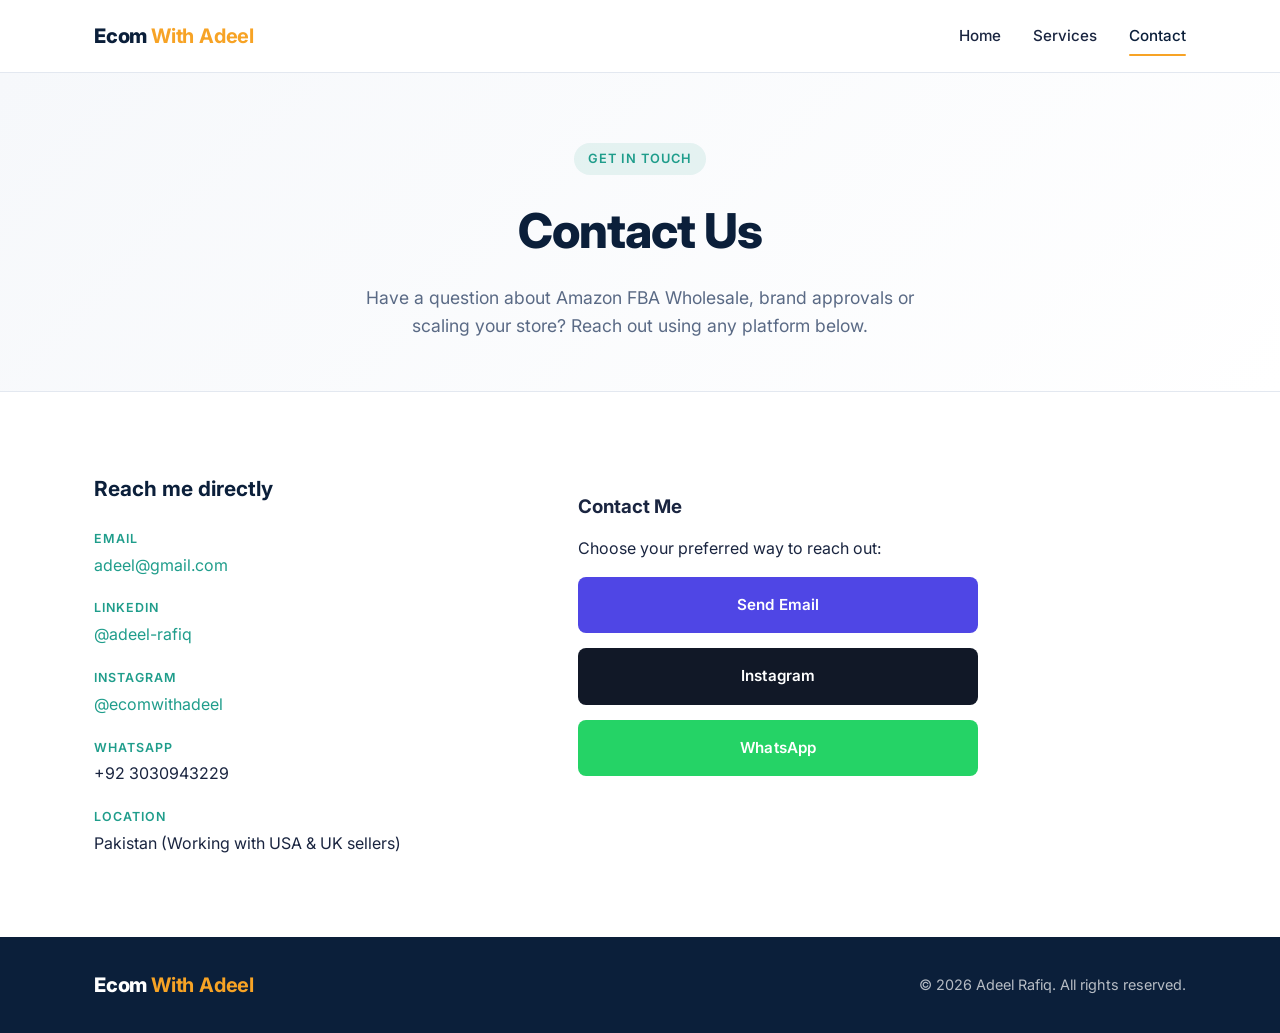
==== contact.html @ 64534500 "Add files via upload" ====
<!DOCTYPE html>
<html lang="en">

<head>
  <meta charset="UTF-8" />
  <link rel="icon" type="image/x-icon" href="favicon.ico" />
  <meta name="viewport" content="width=device-width, initial-scale=1.0" />
  <title>Contact — Ecom With Adeel</title>

  <meta name="description"
    content="Contact Adeel Rafiq for Amazon FBA Wholesale consulting, brand approvals and account scaling." />

  <link rel="preconnect" href="https://fonts.googleapis.com/" />
  <link rel="preconnect" href="https://fonts.gstatic.com/" crossorigin />
  <link
    href="https://fonts.googleapis.com/css2?family=Inter:wght@300;400;500;600;700;800&display=swap"
    rel="stylesheet" />

  <link rel="stylesheet" href="styles.css" />

  <style>
    .contact-actions {
      display: flex;
      flex-direction: column;
      gap: 15px;
      max-width: 400px;
      margin-top: 20px;
    }

    .contact-actions .btn {
      text-align: center;
      text-decoration: none;
      padding: 14px;
      border-radius: 8px;
      font-weight: 600;
      transition: 0.2s ease;
    }

    .btn-primary {
      background: #4f46e5;
      color: white;
    }

    .btn-secondary {
      background: #111827;
      color: white;
    }

    .btn-success {
      background: #25d366;
      color: white;
    }

    .contact-actions .btn:hover {
      opacity: 0.9;
      transform: translateY(-2px);
    }
  </style>

</head>

<body>

  <header class="site-header">
    <div class="container nav">
      <a href="index.html" class="brand">Ecom <span>With Adeel</span></a>
      <button class="nav-toggle" aria-label="Toggle menu" aria-expanded="false">
        <span></span><span></span><span></span>
      </button>
      <nav class="nav-links">
        <a href="index.html">Home</a>
        <a href="services.html">Services</a>
        <a href="contact.html" class="active">Contact</a>
      </nav>
    </div>
  </header>

  <main>

    <section class="page-hero">
      <div class="container">
        <span class="eyebrow">Get in Touch</span>
        <h1>Contact Us</h1>
        <p class="lead">
          Have a question about Amazon FBA Wholesale, brand approvals or scaling
          your store? Reach out using any platform below.
        </p>
      </div>
    </section>

    <section class="section">
      <div class="container">
        <div class="contact-grid">

          <div class="contact-info">
            <h3>Reach me directly</h3>
            <ul class="info-list">
              <li>
                <span class="info-label">Email</span>
                 <a href="https://pk.linkedin.com/in/adeel-rafiq-930a93195" target="_blank" rel="noopener">adeel@gmail.com</a>
              </li>
                <li>
                  <span class="info-label">LinkedIn</span>
                  <a href="https://pk.linkedin.com/in/adeel-rafiq-930a93195" target="_blank" rel="noopener">@adeel-rafiq</a>
                </li>
              <li>
                <span class="info-label">Instagram</span>
                <a href="https://www.instagram.com/ecomwithadeel/" target="_blank" rel="noopener">@ecomwithadeel</a>
              </li>
              <li>
                <span class="info-label">WhatsApp</span>
                <span>+92 3030943229</span>
              </li>
              <li>
                <span class="info-label">Location</span>
                <span>Pakistan (Working with USA & UK sellers)</span>
              </li>
            </ul>
          </div>

          <!-- NEW CONTACT BUTTONS -->
          <div class="contact-actions">
            <h3>Contact Me</h3>
            <p>Choose your preferred way to reach out:</p>

            <a href="mailto:adeel@gmail.com" class="btn btn-primary">
               Send Email
            </a>

            <a href="https://www.instagram.com/ecomwithadeel/" target="_blank" class="btn btn-secondary">
               Instagram
            </a>

            <a href="https://wa.me/923030943229" target="_blank" class="btn btn-success">
               WhatsApp
            </a>
          </div>

        </div>
      </div>
    </section>

  </main>

  <footer class="site-footer">
    <div class="container footer-inner">
      <div class="brand">Ecom <span>With Adeel</span></div>
      <p>© <span id="year"></span> Adeel Rafiq. All rights reserved.</p>
    </div>
  </footer>

  <script>
    document.getElementById("year").textContent = new Date().getFullYear();
  </script>

</body>

</html>
---- styles.css ----
/* =========================================
   Ecom With Adeel — Design System
   ========================================= */
:root {
  --navy-900: #0b1f3a;
  --navy-800: #122a4d;
  --navy-700: #1c3b67;
  --accent: #f7a325;       /* warm gold */
  --accent-2: #1f9d8b;     /* teal */
  --bg: #ffffff;
  --bg-alt: #f6f8fb;
  --text: #1a2540;
  --text-muted: #5a6a85;
  --border: #e3e8f0;
  --shadow-sm: 0 4px 12px rgba(11, 31, 58, 0.06);
  --shadow-md: 0 10px 30px rgba(11, 31, 58, 0.10);
  --shadow-lg: 0 20px 50px rgba(11, 31, 58, 0.18);
  --radius: 14px;
  --radius-sm: 10px;
  --max: 1140px;
  --transition: 0.25s ease;
}

* { box-sizing: border-box; margin: 0; padding: 0; }

html { scroll-behavior: smooth; }

body {
  font-family: 'Inter', -apple-system, BlinkMacSystemFont, 'Segoe UI', sans-serif;
  color: var(--text);
  background: var(--bg);
  line-height: 1.6;
  font-size: 16px;
  -webkit-font-smoothing: antialiased;
}

img { max-width: 100%; display: block; }

a { color: var(--accent-2); text-decoration: none; transition: color var(--transition); }
a:hover { color: var(--accent); }

.container { max-width: var(--max); margin: 0 auto; padding: 0 24px; }

/* =========================================
   Header / Navigation
   ========================================= */
.site-header {
  position: sticky;
  top: 0;
  z-index: 50;
  background: rgba(255, 255, 255, 0.92);
  backdrop-filter: saturate(180%) blur(10px);
  border-bottom: 1px solid var(--border);
}
.nav {
  display: flex;
  align-items: center;
  justify-content: space-between;
  height: 72px;
}
.brand {
  font-weight: 800;
  font-size: 1.25rem;
  letter-spacing: -0.01em;
  color: var(--navy-900);
}
.brand span { color: var(--accent); font-weight: 700; }

.nav-links { display: flex; gap: 32px; align-items: center; }
.nav-links a {
  color: var(--text);
  font-weight: 500;
  font-size: 0.95rem;
  position: relative;
  padding: 6px 0;
}
.nav-links a:hover, .nav-links a.active { color: var(--navy-900); }
.nav-links a.active::after {
  content: '';
  position: absolute;
  left: 0; right: 0; bottom: -2px;
  height: 2px;
  background: var(--accent);
  border-radius: 2px;
}

.nav-toggle {
  display: none;
  background: none;
  border: none;
  cursor: pointer;
  width: 40px; height: 40px;
  flex-direction: column;
  justify-content: center;
  align-items: center;
  gap: 5px;
}
.nav-toggle span {
  display: block;
  width: 24px;
  height: 2px;
  background: var(--navy-900);
  transition: var(--transition);
}

/* =========================================
   Buttons
   ========================================= */
.btn {
  display: inline-block;
  padding: 12px 24px;
  border-radius: var(--radius-sm);
  font-weight: 600;
  font-size: 0.95rem;
  text-align: center;
  cursor: pointer;
  border: 2px solid transparent;
  transition: all var(--transition);
  letter-spacing: 0.01em;
}
.btn-primary {
  background: var(--navy-900);
  color: #fff;
}
.btn-primary:hover {
  background: var(--accent);
  color: var(--navy-900);
  transform: translateY(-2px);
  box-shadow: var(--shadow-md);
}
.btn-ghost {
  background: transparent;
  color: var(--navy-900);
  border-color: var(--navy-900);
}
.btn-ghost:hover {
  background: var(--navy-900);
  color: #fff;
}
.btn-lg { padding: 14px 32px; font-size: 1rem; }

/* =========================================
   Hero (Home)
   ========================================= */
.hero {
  padding: 80px 0 60px;
  background:
    linear-gradient(135deg, rgba(11,31,58,0.03), rgba(247,163,37,0.05)),
    var(--bg);
  position: relative;
  overflow: hidden;
}
.hero::before {
  content: '';
  position: absolute;
  top: -100px; right: -100px;
  width: 400px; height: 400px;
  background: radial-gradient(circle, rgba(247,163,37,0.12), transparent 70%);
  border-radius: 50%;
}
.hero-grid {
  display: grid;
  grid-template-columns: 1.2fr 1fr;
  gap: 60px;
  align-items: center;
  position: relative;
}
.eyebrow {
  display: inline-block;
  background: rgba(31, 157, 139, 0.1);
  color: var(--accent-2);
  padding: 6px 14px;
  border-radius: 100px;
  font-size: 0.8rem;
  font-weight: 600;
  text-transform: uppercase;
  letter-spacing: 0.08em;
  margin-bottom: 18px;
}
.hero h1 {
  font-size: clamp(2.2rem, 5vw, 3.5rem);
  font-weight: 800;
  color: var(--navy-900);
  line-height: 1.1;
  letter-spacing: -0.02em;
  margin-bottom: 18px;
}
.hero h1 .accent { color: var(--accent); }
.lead {
  font-size: 1.1rem;
  color: var(--text-muted);
  margin-bottom: 32px;
  max-width: 560px;
}
.cta-row { display: flex; gap: 14px; flex-wrap: wrap; margin-bottom: 40px; }
.stats {
  display: flex;
  gap: 36px;
  flex-wrap: wrap;
  border-top: 1px solid var(--border);
  padding-top: 24px;
}
.stats div { display: flex; flex-direction: column; }
.stats strong {
  font-size: 1.6rem;
  color: var(--navy-900);
  font-weight: 800;
  line-height: 1;
}
.stats span {
  font-size: 0.85rem;
  color: var(--text-muted);
  margin-top: 4px;
}

.hero-photo { display: flex; justify-content: center; }
.photo-ring {
  position: relative;
  width: 100%;
  max-width: 380px;
  aspect-ratio: 1;
  border-radius: 50%;
  padding: 8px;
  background: linear-gradient(135deg, var(--accent), var(--accent-2));
  box-shadow: var(--shadow-lg);
}
.photo-ring img {
  width: 100%;
  height: 100%;
  border-radius: 50%;
  object-fit: cover;
  border: 6px solid #fff;
}

/* =========================================
   Sections (shared)
   ========================================= */
.section { padding: 80px 0; }
.section-alt { background: var(--bg-alt); }
.section-title {
  font-size: clamp(1.8rem, 3.5vw, 2.4rem);
  font-weight: 800;
  color: var(--navy-900);
  text-align: center;
  letter-spacing: -0.01em;
  margin-bottom: 12px;
}
.section-sub {
  text-align: center;
  color: var(--text-muted);
  font-size: 1.05rem;
  margin-bottom: 50px;
  max-width: 600px;
  margin-left: auto;
  margin-right: auto;
}

/* About */
.about-grid {
  display: grid;
  grid-template-columns: repeat(2, 1fr);
  gap: 28px;
}
.card {
  background: #fff;
  border: 1px solid var(--border);
  border-radius: var(--radius);
  padding: 32px;
  box-shadow: var(--shadow-sm);
  transition: transform var(--transition), box-shadow var(--transition);
}
.card:hover { transform: translateY(-4px); box-shadow: var(--shadow-md); }
.card h3 {
  font-size: 1.2rem;
  color: var(--navy-900);
  margin-bottom: 12px;
}
.card p { color: var(--text-muted); }

/* CV */
.cv-grid {
  display: grid;
  grid-template-columns: 1.5fr 1fr;
  gap: 60px;
  align-items: start;
}
.cv-heading {
  font-size: 1.15rem;
  color: var(--navy-900);
  margin-bottom: 24px;
  padding-bottom: 10px;
  border-bottom: 2px solid var(--accent);
  display: inline-block;
}
.cv-heading.mt { margin-top: 32px; }

.timeline { position: relative; padding-left: 28px; }
.timeline::before {
  content: '';
  position: absolute;
  left: 8px; top: 8px; bottom: 8px;
  width: 2px;
  background: var(--border);
}
.t-item { position: relative; margin-bottom: 28px; }
.t-dot {
  position: absolute;
  left: -28px; top: 6px;
  width: 18px; height: 18px;
  border-radius: 50%;
  background: var(--accent);
  border: 3px solid #fff;
  box-shadow: 0 0 0 2px var(--accent);
}
.t-body h4 { color: var(--navy-900); font-size: 1.05rem; margin-bottom: 4px; }
.t-meta {
  display: block;
  font-size: 0.85rem;
  color: var(--accent-2);
  font-weight: 600;
  margin-bottom: 8px;
}
.t-body p { color: var(--text-muted); font-size: 0.95rem; }

.skills {
  list-style: none;
  display: flex;
  flex-wrap: wrap;
  gap: 10px;
}
.skills li {
  background: #fff;
  border: 1px solid var(--border);
  padding: 8px 14px;
  border-radius: 100px;
  font-size: 0.88rem;
  color: var(--text);
  font-weight: 500;
}

/* CTA Band */
.cta-band {
  background: linear-gradient(135deg, var(--navy-900), var(--navy-700));
  color: #fff;
  padding: 60px 0;
}
.cta-inner {
  display: flex;
  align-items: center;
  justify-content: space-between;
  gap: 30px;
  flex-wrap: wrap;
}
.cta-inner h2 {
  font-size: clamp(1.4rem, 2.8vw, 1.9rem);
  font-weight: 700;
  margin-bottom: 6px;
}
.cta-inner p { color: rgba(255,255,255,0.8); }

/* =========================================
   Page hero (subpages)
   ========================================= */
.page-hero {
  padding: 70px 0 50px;
  background: linear-gradient(135deg, var(--bg-alt), #fff);
  border-bottom: 1px solid var(--border);
  text-align: center;
}
.page-hero h1 {
  font-size: clamp(2rem, 4.5vw, 3rem);
  color: var(--navy-900);
  font-weight: 800;
  letter-spacing: -0.02em;
  margin-bottom: 14px;
}
.page-hero .lead {
  margin: 0 auto;
  text-align: center;
}

/* =========================================
   Services grid
   ========================================= */
.services-grid {
  display: grid;
  grid-template-columns: repeat(auto-fit, minmax(260px, 1fr));
  gap: 24px;
}
.service-card {
  background: #fff;
  border: 1px solid var(--border);
  border-radius: var(--radius);
  padding: 28px;
  text-align: left;
  transition: all var(--transition);
  position: relative;
  overflow: hidden;
}
.service-card::before {
  content: '';
  position: absolute;
  top: 0; left: 0;
  width: 100%;
  height: 3px;
  background: linear-gradient(90deg, var(--accent), var(--accent-2));
  transform: scaleX(0);
  transform-origin: left;
  transition: transform var(--transition);
}
.service-card:hover {
  transform: translateY(-6px);
  box-shadow: var(--shadow-md);
  border-color: transparent;
}
.service-card:hover::before { transform: scaleX(1); }
.service-icon {
  font-size: 2rem;
  margin-bottom: 14px;
  width: 56px; height: 56px;
  border-radius: 12px;
  background: rgba(247, 163, 37, 0.1);
  display: flex;
  align-items: center;
  justify-content: center;
}
.service-card h3 {
  font-size: 1.1rem;
  color: var(--navy-900);
  margin-bottom: 8px;
}
.service-card p { color: var(--text-muted); font-size: 0.95rem; }

/* =========================================
   Contact
   ========================================= */
.contact-grid {
  display: grid;
  grid-template-columns: 1fr 1.4fr;
  gap: 50px;
  align-items: start;
}
.contact-info h3 {
  font-size: 1.3rem;
  color: var(--navy-900);
  margin-bottom: 24px;
}
.info-list { list-style: none; display: flex; flex-direction: column; gap: 20px; }
.info-list li { display: flex; flex-direction: column; gap: 4px; }
.info-label {
  font-size: 0.78rem;
  text-transform: uppercase;
  letter-spacing: 0.08em;
  color: var(--accent-2);
  font-weight: 600;
}

.contact-form {
  background: #fff;
  border: 1px solid var(--border);
  border-radius: var(--radius);
  padding: 36px;
  box-shadow: var(--shadow-sm);
  display: flex;
  flex-direction: column;
  gap: 18px;
}
.form-row { display: flex; flex-direction: column; gap: 6px; }
.form-row label {
  font-size: 0.88rem;
  font-weight: 600;
  color: var(--navy-900);
}
.form-row input,
.form-row textarea {
  font-family: inherit;
  font-size: 0.95rem;
  padding: 12px 14px;
  border: 1.5px solid var(--border);
  border-radius: var(--radius-sm);
  background: #fff;
  color: var(--text);
  transition: border-color var(--transition), box-shadow var(--transition);
}
.form-row input:focus,
.form-row textarea:focus {
  outline: none;
  border-color: var(--accent);
  box-shadow: 0 0 0 3px rgba(247, 163, 37, 0.15);
}
.form-status {
  font-size: 0.9rem;
  font-weight: 500;
  min-height: 20px;
}
.form-status.success { color: var(--accent-2); }
.form-status.error { color: #d64545; }

/* =========================================
   Footer
   ========================================= */
.site-footer {
  background: var(--navy-900);
  color: #fff;
  padding: 32px 0;
}
.footer-inner {
  display: flex;
  justify-content: space-between;
  align-items: center;
  gap: 16px;
  flex-wrap: wrap;
}
.site-footer .brand { color: #fff; }
.site-footer p { color: rgba(255,255,255,0.7); font-size: 0.9rem; }

/* =========================================
   Responsive
   ========================================= */
@media (max-width: 860px) {
  .hero-grid { grid-template-columns: 1fr; gap: 40px; text-align: center; }
  .hero-text .eyebrow, .hero .lead { margin-left: auto; margin-right: auto; }
  .cta-row, .stats { justify-content: center; }
  .photo-ring { max-width: 280px; }
  .about-grid, .cv-grid, .contact-grid { grid-template-columns: 1fr; gap: 28px; }
  .cta-inner { flex-direction: column; text-align: center; }
}

@media (max-width: 720px) {
  .nav-toggle { display: flex; }
  .nav-links {
    position: absolute;
    top: 72px;
    left: 0;
    right: 0;
    background: #fff;
    flex-direction: column;
    gap: 0;
    padding: 0;
    max-height: 0;
    overflow: hidden;
    transition: max-height 0.3s ease;
    border-bottom: 1px solid var(--border);
  }
  .nav-links.open { max-height: 320px; padding: 12px 0; }
  .nav-links a {
    padding: 12px 24px;
    width: 100%;
    text-align: left;
  }
  .nav-links a.active::after { display: none; }
  .nav-links a.active { color: var(--accent); }

  .hero { padding: 50px 0 40px; }
  .section { padding: 60px 0; }
  .contact-form { padding: 24px; }
}
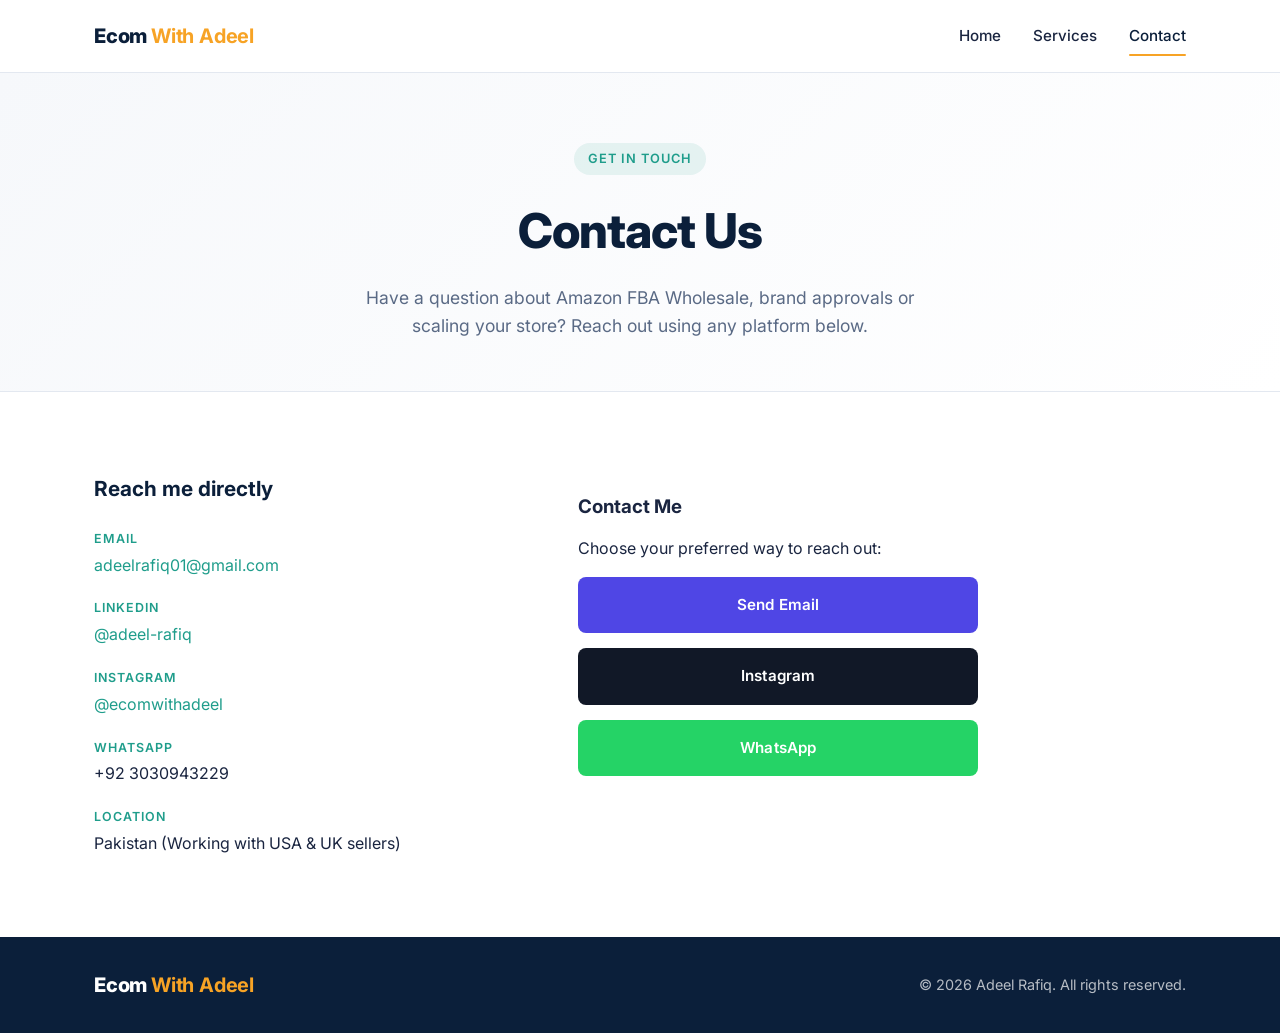
==== commit 08bb3ef7: "Update contact.html" ====
--- a/contact.html
+++ b/contact.html
@@ -97,7 +97,7 @@
             <ul class="info-list">
               <li>
                 <span class="info-label">Email</span>
-                 <a href="https://pk.linkedin.com/in/adeel-rafiq-930a93195" target="_blank" rel="noopener">adeel@gmail.com</a>
+                 <a href="mailto:adeelrafiq01@gmail.com" target="_blank" rel="noopener">adeelrafiq01@gmail.com</a>
               </li>
                 <li>
                   <span class="info-label">LinkedIn</span>
@@ -155,4 +155,4 @@
 
 </body>
 
-</html>+</html>
